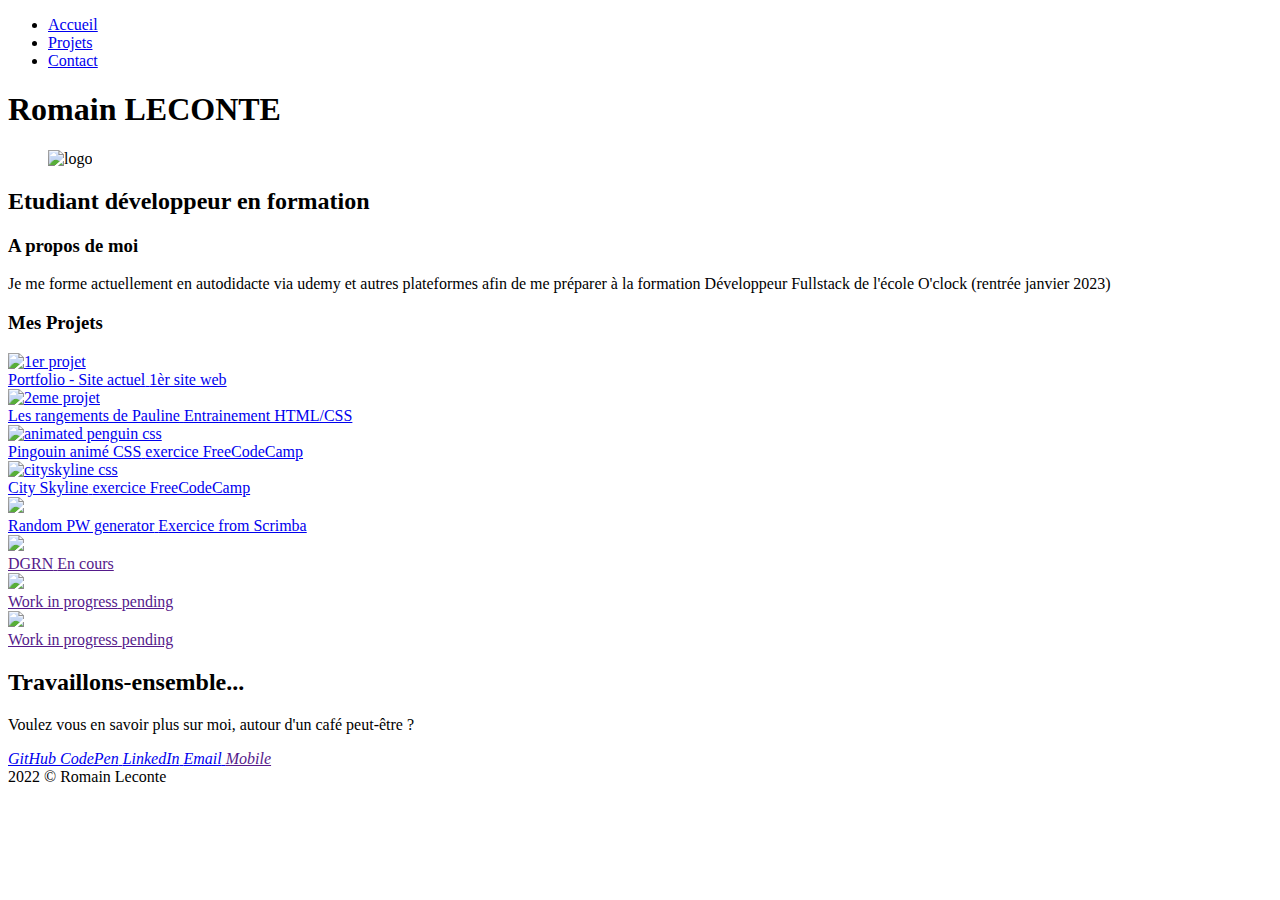
==== index.html @ 01650e03 "ajout fichier js" ====
<!DOCTYPE html> <!-- Définit que c'est un doc en HTML -->
<html>

    <head> <!-- Head correspond au titre de la page, ca ne sera pas affiché-->
        <meta charset="utf-8" /> <!-- Définit l'encodage de la page (permet afficher accent, caractères spéciaux)-->
        <title>Devconte - Developpeur Freelance - Romain LECONTE</title>
        <link rel="stylesheet" type="text/css" href="design/default.css"></link>
    
        <link rel="preconnect" href="https://fonts.googleapis.com">
        <link rel="preconnect" href="https://fonts.gstatic.com" crossorigin>
        <link href="https://fonts.googleapis.com/css2?family=Playfair+Display&family=Poppins:wght@100;400&family=Raleway&family=Roboto:wght@100;300;400&family=RocknRoll+One&display=swap" rel="stylesheet"
        <meta name="viewport" content="width=device-width"/>
        <link rel="icon" type="image/png" href="pictures/favicon-32x32.png">
        <script src="https://kit.fontawesome.com/619c7e6cd3.js" crossorigin="anonymous"></script>
    </head>

    <body>

 

         <div class="nav">
            <nav>
               <ul>
                   <li><a href="index.html" title="aller à l'accueil" target="_blank">Accueil</a></li>
                   <li><a href="#projets" title="Accueil deux">Projets</a></li>
                   <li><a href="#contact" title="Contact">Contact</a></li>
               </ul>
           
                
            </nav>
        </div> 
        
        <header>
            
            <h1>Romain LECONTE</h1>
            <div class="logobox">
                <figure id="logo">
                    <img src="pictures/logo.png" alt="logo" title="Ceci est mon logo"/ id="logo">
                </figure>
            </div>
            
            

            <h2>Etudiant développeur en formation</h2> 
        
            <section class="pres">
                <h3>A propos de moi</h3>
                
                <p>Je me forme actuellement en autodidacte via udemy et autres plateformes afin de me préparer à la formation Développeur Fullstack de l'école O'clock (rentrée janvier 2023)</p>
            
            </section>
            <!-- <span class="separator"></span> -->
        </header> 
        
       

        <div class="contener">
            
        
            

            <section>
                <h3>Mes Projets</h3>

                <!-- Conteneur-->
                <div id="projets">

                    <!--Contenu : 1er Projet-->
                    <div class="projet first">
                        <a href="premierprojet.html">  
                            <div class="picture"> <!-- Bloc de  l'image-->
                                <img src="pictures/LogoRL.gif" alt="1er projet">
                            </div>
                            <span class="titre-projet">Portfolio - Site actuel</span> 
                            <span class="desc-project">1èr site web</span>
                        </a>
                    </div>
                
            
                    <!--Contenu : 2ème Projet-->
                    <div class="projet">
                        <a href="projet-2.html">
                            <div class="picture">
                                <img src="pictures/rangement.jpg" alt="2eme projet">
                            </div>
                            <span class="titre-projet">Les rangements de Pauline</span>
                            <span class="desc-project">Entrainement HTML/CSS</span>
                        </a>
                    </div>
                    <!--Contenu : 3ème Projet-->
                    <div class="projet">
                        <a href="https://codepen.io/devconte/pen/ExLWxJK">
                            <div class="picture">
                                <img src="pictures/penguin.PNG" alt="animated penguin css">
                            </div>
                            <span class="titre-projet">Pingouin animé CSS</span>
                            <span class="desc-project">exercice FreeCodeCamp</span>
                        </a>
                    </div>
                    <!--Contenu : 4ème Projet-->
                    <div class="projet">
                        <a href="https://codepen.io/devconte/pen/zYjKQzQ">
                            <div class="picture">
                                <img src="pictures/cityskyline.PNG" alt="cityskyline css">
                            </div>
                            <span class="titre-projet">City Skyline</span>
                            <span class="desc-project">exercice FreeCodeCamp</span>
                        </a>
                    </div>

                    <div class="projet">
                        <a href="https://codepen.io/devconte/pen/oNdqBLz">
                            <div class="picture">
                                <img src="pictures/pwgenerator.PNG">
                            </div>
                            <span class="titre-projet">Random PW generator</span>
                            <span class="desc-project">Exercice from Scrimba</span>
                        </a>
                    </div>

                    <div class="projet">
                        <a href="">
                            <div class="picture">
                                <img src="pictures/pending.png">
                            </div>
                            <span class="titre-projet">DGRN</span>
                            <span class="desc-project">En cours</span>
                        </a>
                    </div>

                    <div class="projet">
                        <a href="">
                            <div class="picture">
                                <img src="pictures/pending.png">
                            </div>
                            <span class="titre-projet">Work in progress</span>
                            <span class="desc-project">pending</span>
                        </a>
                    </div>

                    <div class="projet">
                        <a href="">
                            <div class="picture">
                                <img src="pictures/pending.png">
                            </div>
                            <span class="titre-projet">Work in progress</span>
                            <span class="desc-project">pending</span>
                        </a>
                    </div>
        
                  
                    </div>
                </div>
            </section>
           

      
        </div>

        <section id="contact">
                
            <div class="contactheader">
                <h2>Travaillons-ensemble... </h2>
                <p>Voulez vous en savoir plus sur moi, autour d'un café peut-être ?  <i class="fa-solid fa-mug-hot fa-xl"></i></p>
                
            </div>
            <div id="contact-links">
                <a href="https://github.com/Devconte" alt="github" class="clinks">
                    <i class="fa-brands fa-github fa-2xl fa-bounce">
                        <span>GitHub</span>
                    </i>
                </a>
                <a href="https://codepen.io/devconte" alt="codepen" class="clinks">
                    <i class="fa-brands fa-codepen fa-2xl fa-bounce"> 
                        <span>CodePen</span>
                    </i>
                </a>
                <a href="https://www.linkedin.com/in/romain-leconte-b63085b9/" alt="linkedin" class="clinks">
                    <i class="fa-brands fa-linkedin fa-2xl fa-beat"> 
                        <span>LinkedIn</span>
                    </i>
                </a>
                <a href="mailto:romain.lcnte@gmail.com" alt="email" class="clinks">
                    <i class="fa-solid fa-at fa-2xl fa-beat"> 
                        <span>Email</span>
                    </i>
                </a>
                <a href="" class="clinks">
                    <i class="fa-solid fa-mobile-retro fa-2xl fa-shake" alt="mobile"> 
                        <span>Mobile</span>
                    </i>
                </a>
            </div>

        </section>
        


        


        <footer>
            <span>2022 &copy; Romain Leconte</span>
        </footer>
        <script src="/javascript/index.js"></script>
</body>
</html>
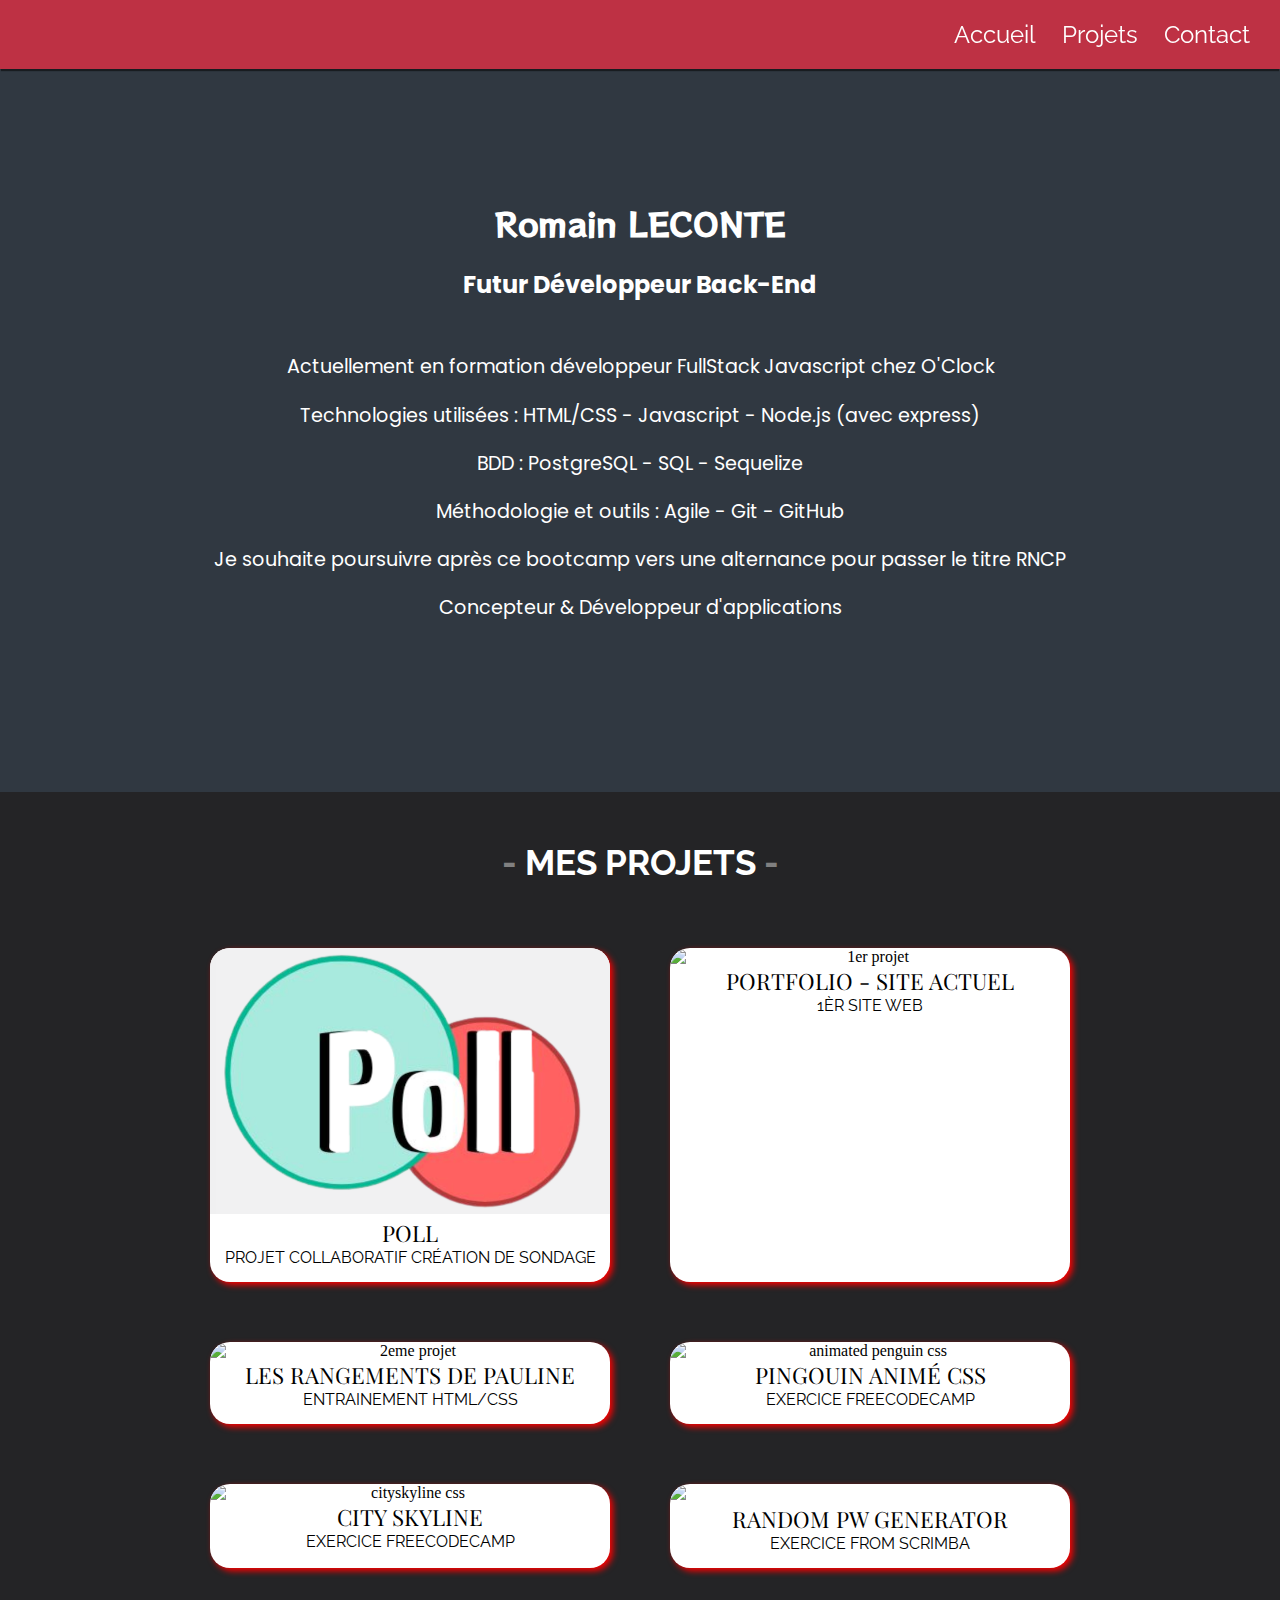
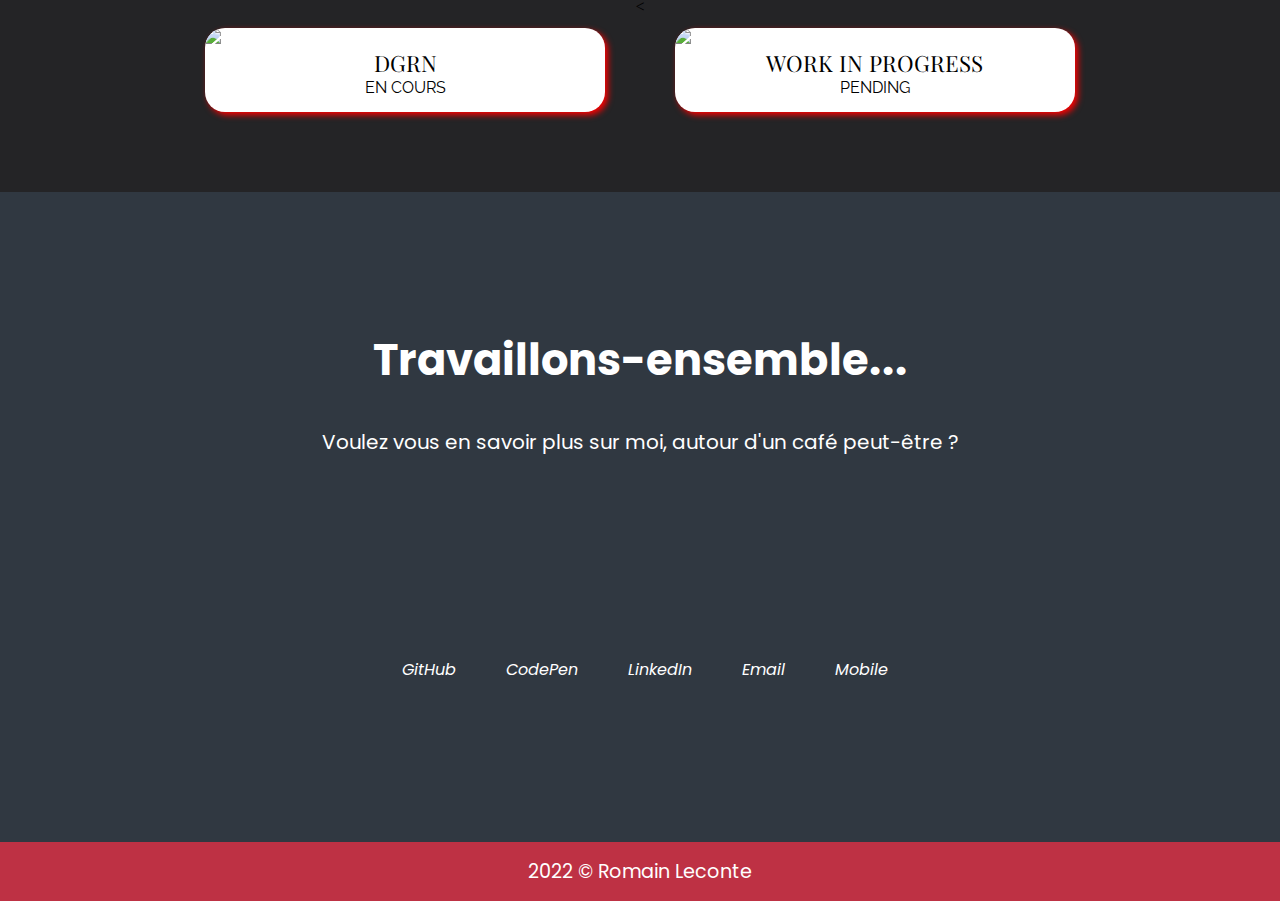
==== commit caa3224d: "debut refacto" ====
--- a/index.html
+++ b/index.html
@@ -3,14 +3,14 @@
 
     <head> <!-- Head correspond au titre de la page, ca ne sera pas affiché-->
         <meta charset="utf-8" /> <!-- Définit l'encodage de la page (permet afficher accent, caractères spéciaux)-->
-        <title>Devconte - Developpeur Freelance - Romain LECONTE</title>
+        <title>Devconte - Developpeur Back-End - Romain LECONTE</title>
         <link rel="stylesheet" type="text/css" href="design/default.css"></link>
     
         <link rel="preconnect" href="https://fonts.googleapis.com">
         <link rel="preconnect" href="https://fonts.gstatic.com" crossorigin>
         <link href="https://fonts.googleapis.com/css2?family=Playfair+Display&family=Poppins:wght@100;400&family=Raleway&family=Roboto:wght@100;300;400&family=RocknRoll+One&display=swap" rel="stylesheet"
         <meta name="viewport" content="width=device-width"/>
-        <link rel="icon" type="image/png" href="pictures/favicon-32x32.png">
+        <link rel="icon" type="image/png" href="pictures/favicon.png">
         <script src="https://kit.fontawesome.com/619c7e6cd3.js" crossorigin="anonymous"></script>
     </head>
 
@@ -32,23 +32,31 @@
         
         <header>
             
-            <h1>Romain LECONTE</h1>
-            <div class="logobox">
+            
+            <!-- <div class="logobox">
                 <figure id="logo">
                     <img src="pictures/logo.png" alt="logo" title="Ceci est mon logo"/ id="logo">
                 </figure>
+            </div> -->
+            
+            
+            <div class="test">
+                <h1>Romain LECONTE</h1>
+                <h2>Futur Développeur Back-End</h2>
+                <section class="pres">
+                    
+                
+                    <p>Actuellement en formation développeur FullStack Javascript chez O'Clock</p>
+                    <p>Technologies utilisées : HTML/CSS - Javascript - Node.js (avec express)</p>
+                    <p>BDD : PostgreSQL - SQL - Sequelize</p>
+                    <p>Méthodologie et outils : Agile - Git - GitHub </p>
+
+                    <p>Je souhaite poursuivre après ce bootcamp vers une alternance pour passer le titre RNCP </p>
+                    <p>Concepteur & Développeur d'applications</p>
+
+                
+                </section>
             </div>
-            
-            
-
-            <h2>Etudiant développeur en formation</h2> 
-        
-            <section class="pres">
-                <h3>A propos de moi</h3>
-                
-                <p>Je me forme actuellement en autodidacte via udemy et autres plateformes afin de me préparer à la formation Développeur Fullstack de l'école O'clock (rentrée janvier 2023)</p>
-            
-            </section>
             <!-- <span class="separator"></span> -->
         </header> 
         
@@ -65,11 +73,22 @@
                 <!-- Conteneur-->
                 <div id="projets">
 
+
+
+                    <div class="projet">
+                        <a href="https://github.com/Polls-team/poll">
+                            <div class="picture">
+                                <img src="pictures/logo poll.png">
+                            </div>
+                            <span class="titre-projet">Poll</span>
+                            <span class="desc-project">Projet collaboratif création de sondage</span>
+                        </a>
+                    </div>
                     <!--Contenu : 1er Projet-->
                     <div class="projet first">
                         <a href="premierprojet.html">  
                             <div class="picture"> <!-- Bloc de  l'image-->
-                                <img src="pictures/LogoRL.gif" alt="1er projet">
+                                <img src="pictures/logo.png" alt="1er projet">
                             </div>
                             <span class="titre-projet">Portfolio - Site actuel</span> 
                             <span class="desc-project">1èr site web</span>
@@ -128,15 +147,7 @@
                         </a>
                     </div>
 
-                    <div class="projet">
-                        <a href="">
-                            <div class="picture">
-                                <img src="pictures/pending.png">
-                            </div>
-                            <span class="titre-projet">Work in progress</span>
-                            <span class="desc-project">pending</span>
-                        </a>
-                    </div>
+                    <
 
                     <div class="projet">
                         <a href="">
@@ -202,6 +213,6 @@
         <footer>
             <span>2022 &copy; Romain Leconte</span>
         </footer>
-        <script src="/javascript/index.js"></script>
+        <script src="index.js"></script>
 </body>
 </html>
--- a/design/default.css
+++ b/design/default.css
@@ -0,0 +1,276 @@
+/* fonts 
+font-family: 'Playfair Display', serif;
+font-family: 'Poppins', sans-serif;
+font-family: 'Raleway', sans-serif;
+font-family: 'Roboto', sans-serif;
+font-family: 'RocknRoll One', sans-serif;
+*/
+html{
+    background-color: #242426;
+    
+}
+
+#logo {
+    margin: 10px 0 15px 0;
+    width: 100px;
+}
+
+.logobox{
+    display:flex;
+    justify-content: center;
+}
+header{
+    text-align: center;
+    color: white;
+    background-color: #303841;
+    margin: 0;
+    padding-top: 200px;
+    padding-bottom:  150px;
+}
+body{
+    padding:0;
+    margin:0;
+  
+}
+
+p {
+    font-family: 'Poppins', sans-serif;
+    font-size: 1.2rem;
+    color: white;
+}
+ 
+
+
+section{
+    text-align: center;
+    margin-top: 50px;
+}
+
+
+h1 {
+    font-family:'RocknRoll One', sans-serif;
+    margin-top: 0;
+}
+
+h2 {
+    font-family: 'Poppins', sans-serif;
+    font-size: 1.5rem;
+}
+
+
+h3:before{
+    content:"- ";
+    color:grey
+}
+h3:after{
+    content:" -";
+    color:grey
+}
+h3{
+    font-size: 2.2rem;
+    text-transform: uppercase;
+    font-family: 'Raleway', sans-serif;
+    color:white;
+}
+
+
+
+footer {
+    background: #BE3144;
+    color: white;
+    text-align: center;
+    padding: 15px;
+    font-family: 'Poppins', sans-serif;
+    font-size: 1.2rem;
+}
+.job {
+    font-size: 1.5em;
+    font-family: 'Playfair Display', serif;
+
+}
+
+/* lien et listes */
+a:active{
+    color: blue;
+}
+a { /* refere a tout les lien sur la page */
+    text-decoration:none;
+    color:black
+}
+
+ul{
+    padding:0;
+    display:inline;
+}
+li:hover { 
+    font-weight: bold; /
+}
+
+li{
+    list-style-type: none;
+    display: inline;
+    margin:10px;
+    
+}
+
+
+
+
+
+/* nav */
+
+.nav {
+    width: 100%;
+    box-shadow: 0px 3px 1px -1px rgba(0, 0, 0, 0.5); 
+    font-size: 1.1em;
+    background-color:#BE3144;
+    padding: 20px;
+    display:flex;
+    justify-content: right;
+    font-family: 'Raleway', sans-serif;
+    font-size: 1.5rem;
+    position:fixed;
+
+    
+    
+
+} 
+.nav a {
+    color:white;
+}
+
+
+    
+
+
+
+
+
+
+
+/* projet */
+.contener{
+    width:80%;
+    margin:auto;
+    
+}
+
+
+
+.projet{
+    width: 400px;
+    margin: 30px;
+    display:inline-block;
+    background:white;
+    padding-bottom: 15px;
+    border: 0px solid black;
+    border-radius: 20px;
+    overflow: hidden;
+    box-shadow: 3px 3px 6px; 
+    color:red;
+
+}
+
+
+.projet:hover{ /* permet de mettre une ombre quand on passe souris sur projet */
+    box-shadow: 0 14px 28px; 
+    color:red;
+    transition:0.5s 
+}
+.projet img { /* On vise ici les img au sein du projet et leur mettre une hauteur ainsi qu'une largeur max*/
+    min-width: 400px;
+    height: 266px;
+    object-fit: cover;
+    
+
+}
+
+
+.projet span{ 
+    text-transform: uppercase;
+    display: block;
+}
+
+
+.titre-projet {
+     font-family: 'Playfair Display', serif;
+     font-size: 1.4rem;
+}
+
+.desc-project{
+    font-family: 'Raleway', sans-serif;
+    font-size: 1rem;
+}
+
+/*Contact */
+
+.contactheader{
+    padding-bottom: 10rem;
+    font-family: 'RocknRoll One', sans-serif;
+    color:white;
+    
+}
+
+.contactheader h2 {   
+    font-size: 2.7rem;
+}
+
+.contactheader p {
+    font-size: 1.25rem;
+}
+/* ID */
+
+
+
+
+#projets{
+    display: flex;
+    flex-wrap: wrap;
+    justify-content: center;
+
+}
+
+#contact {
+    padding-top: 100px;
+    
+    background-color: #303841; 
+}
+#contact-links  {
+    display:flex;  
+    justify-content: center;
+    padding-bottom: 10rem;
+   
+}    
+#contact a{
+    color:white;
+    margin: 20px 20px 0 30px;
+    font-size: 1em;
+    
+}
+
+#contact span {
+    font-family: 'Poppins', sans-serif;
+}
+
+
+
+
+
+*{
+    box-sizing: border-box;
+}
+
+@media all and (max-width: 1000px) {
+    .projet { width:100%; margin:15px }
+    .projet img { width:100%;min-width:auto; }
+    .projet .picture {width:100%; height:auto}
+    header h2 {width:90%}
+    #contact-links{ display: flex;
+    flex-direction: column;
+    }
+    .clinks{
+        padding-bottom: 40px;
+    }
+    
+}
+
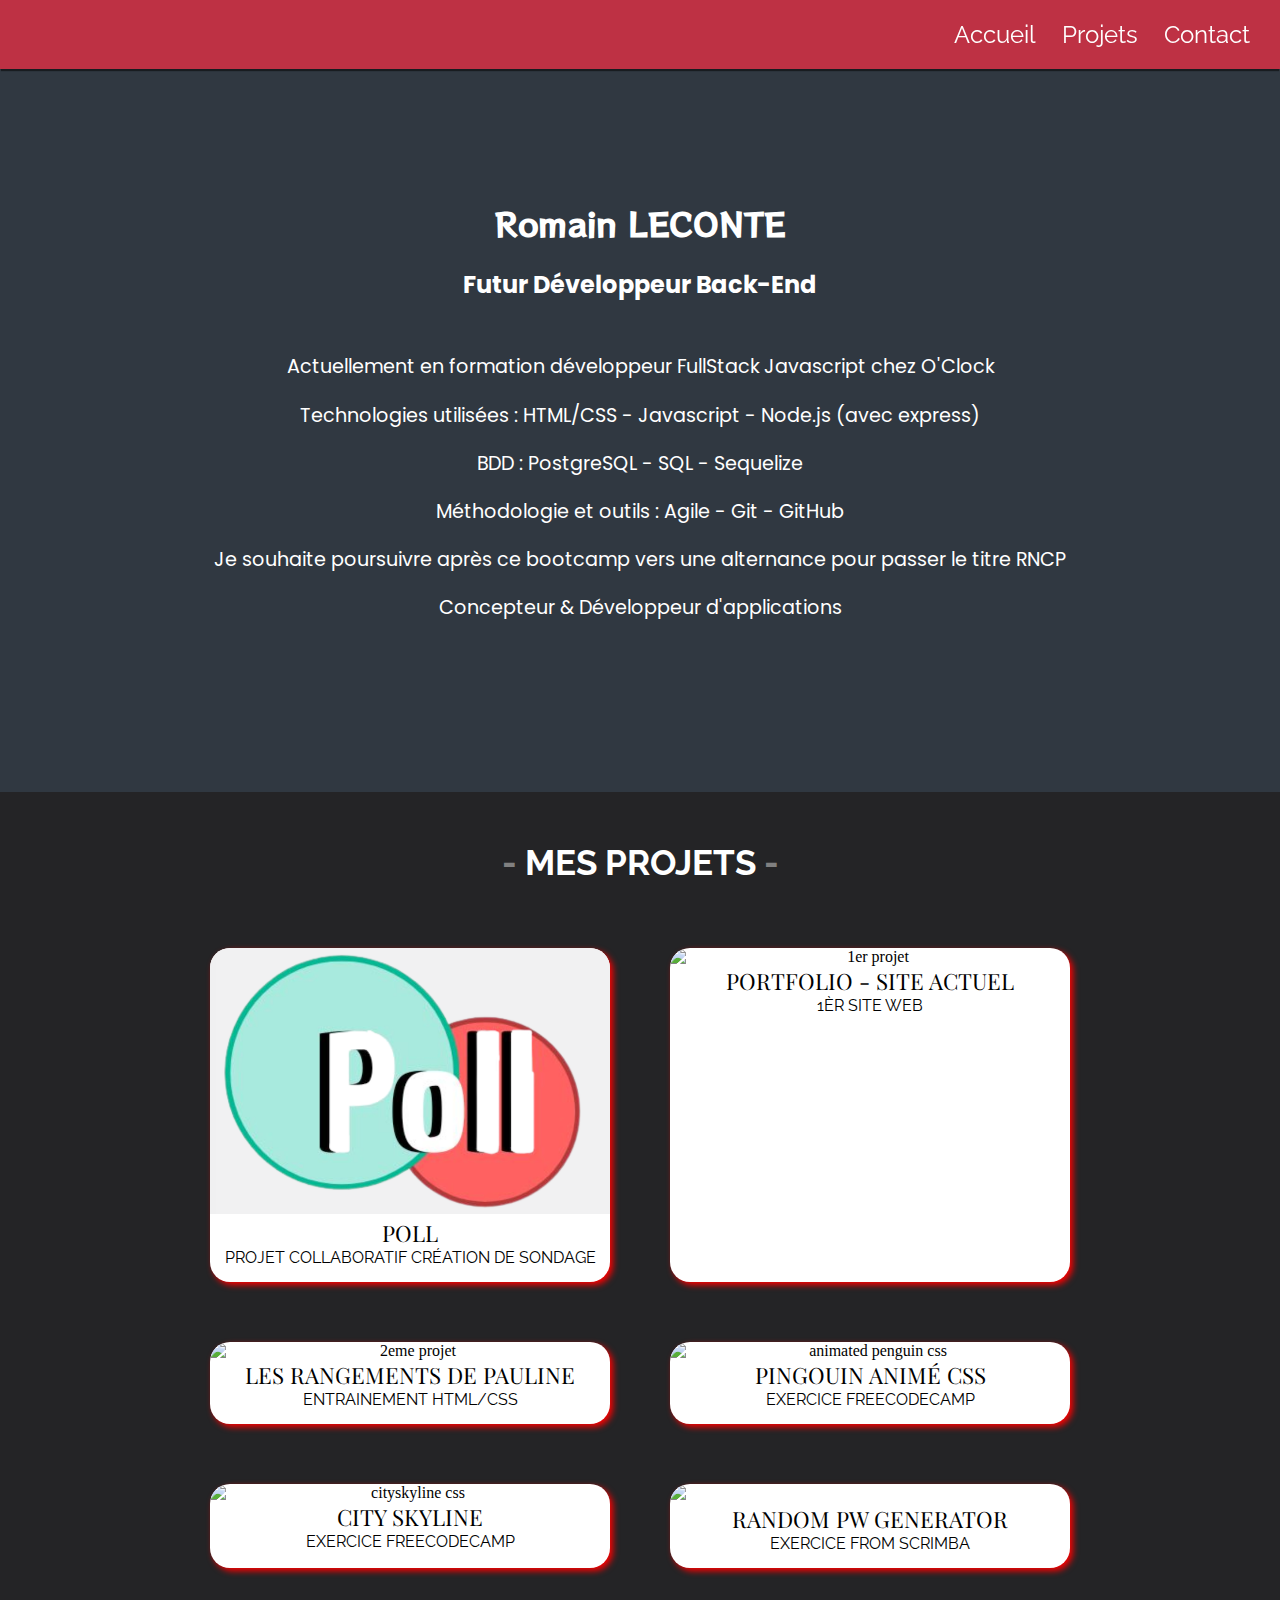
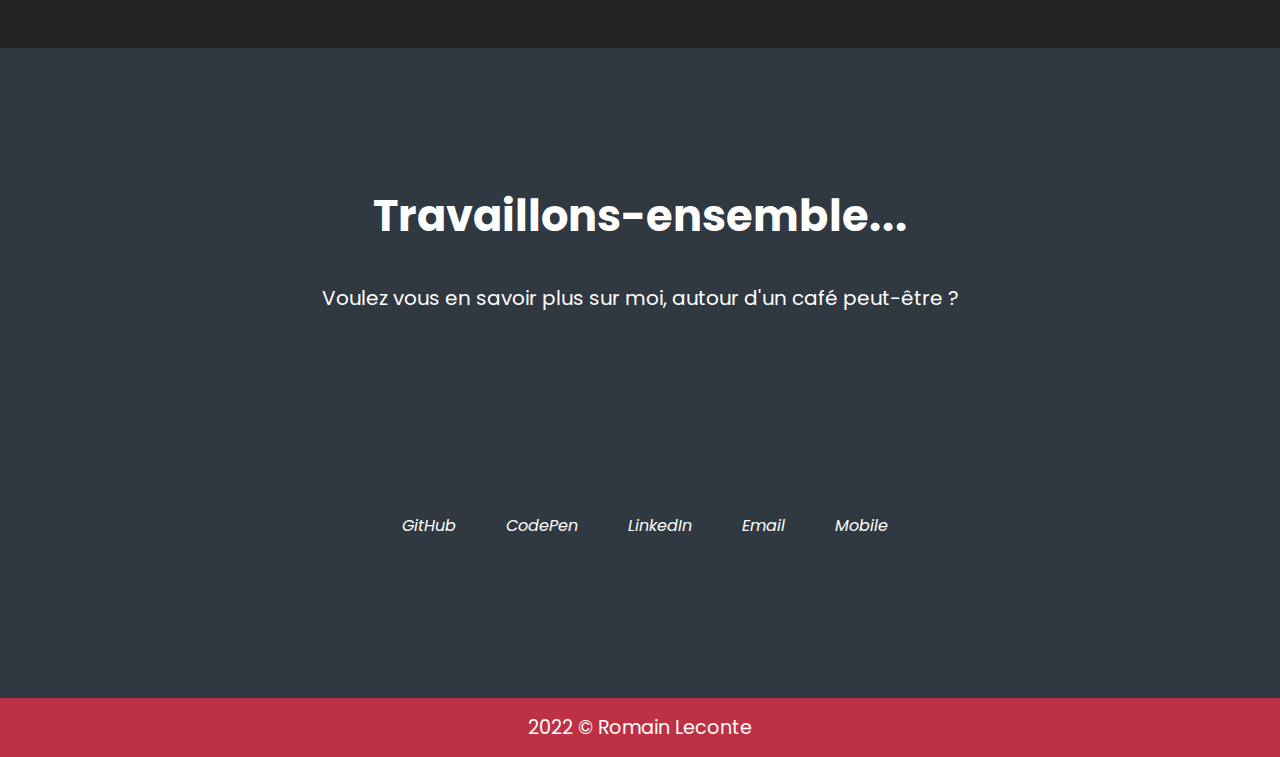
==== commit 8881c4ec: "Modif index" ====
--- a/index.html
+++ b/index.html
@@ -76,12 +76,13 @@
 
 
                     <div class="projet">
-                        <a href="https://github.com/Polls-team/poll">
+                        <a href="https://www.my-poll.fr/">
                             <div class="picture">
                                 <img src="pictures/logo poll.png">
                             </div>
                             <span class="titre-projet">Poll</span>
                             <span class="desc-project">Projet collaboratif création de sondage</span>
+                            <a href="https://github.com/Polls-team/poll"></a>
                         </a>
                     </div>
                     <!--Contenu : 1er Projet-->
@@ -137,7 +138,7 @@
                         </a>
                     </div>
 
-                    <div class="projet">
+                <!--     <div class="projet">
                         <a href="">
                             <div class="picture">
                                 <img src="pictures/pending.png">
@@ -147,7 +148,7 @@
                         </a>
                     </div>
 
-                    <
+                    
 
                     <div class="projet">
                         <a href="">
@@ -157,7 +158,7 @@
                             <span class="titre-projet">Work in progress</span>
                             <span class="desc-project">pending</span>
                         </a>
-                    </div>
+                    </div> -->
         
                   
                     </div>
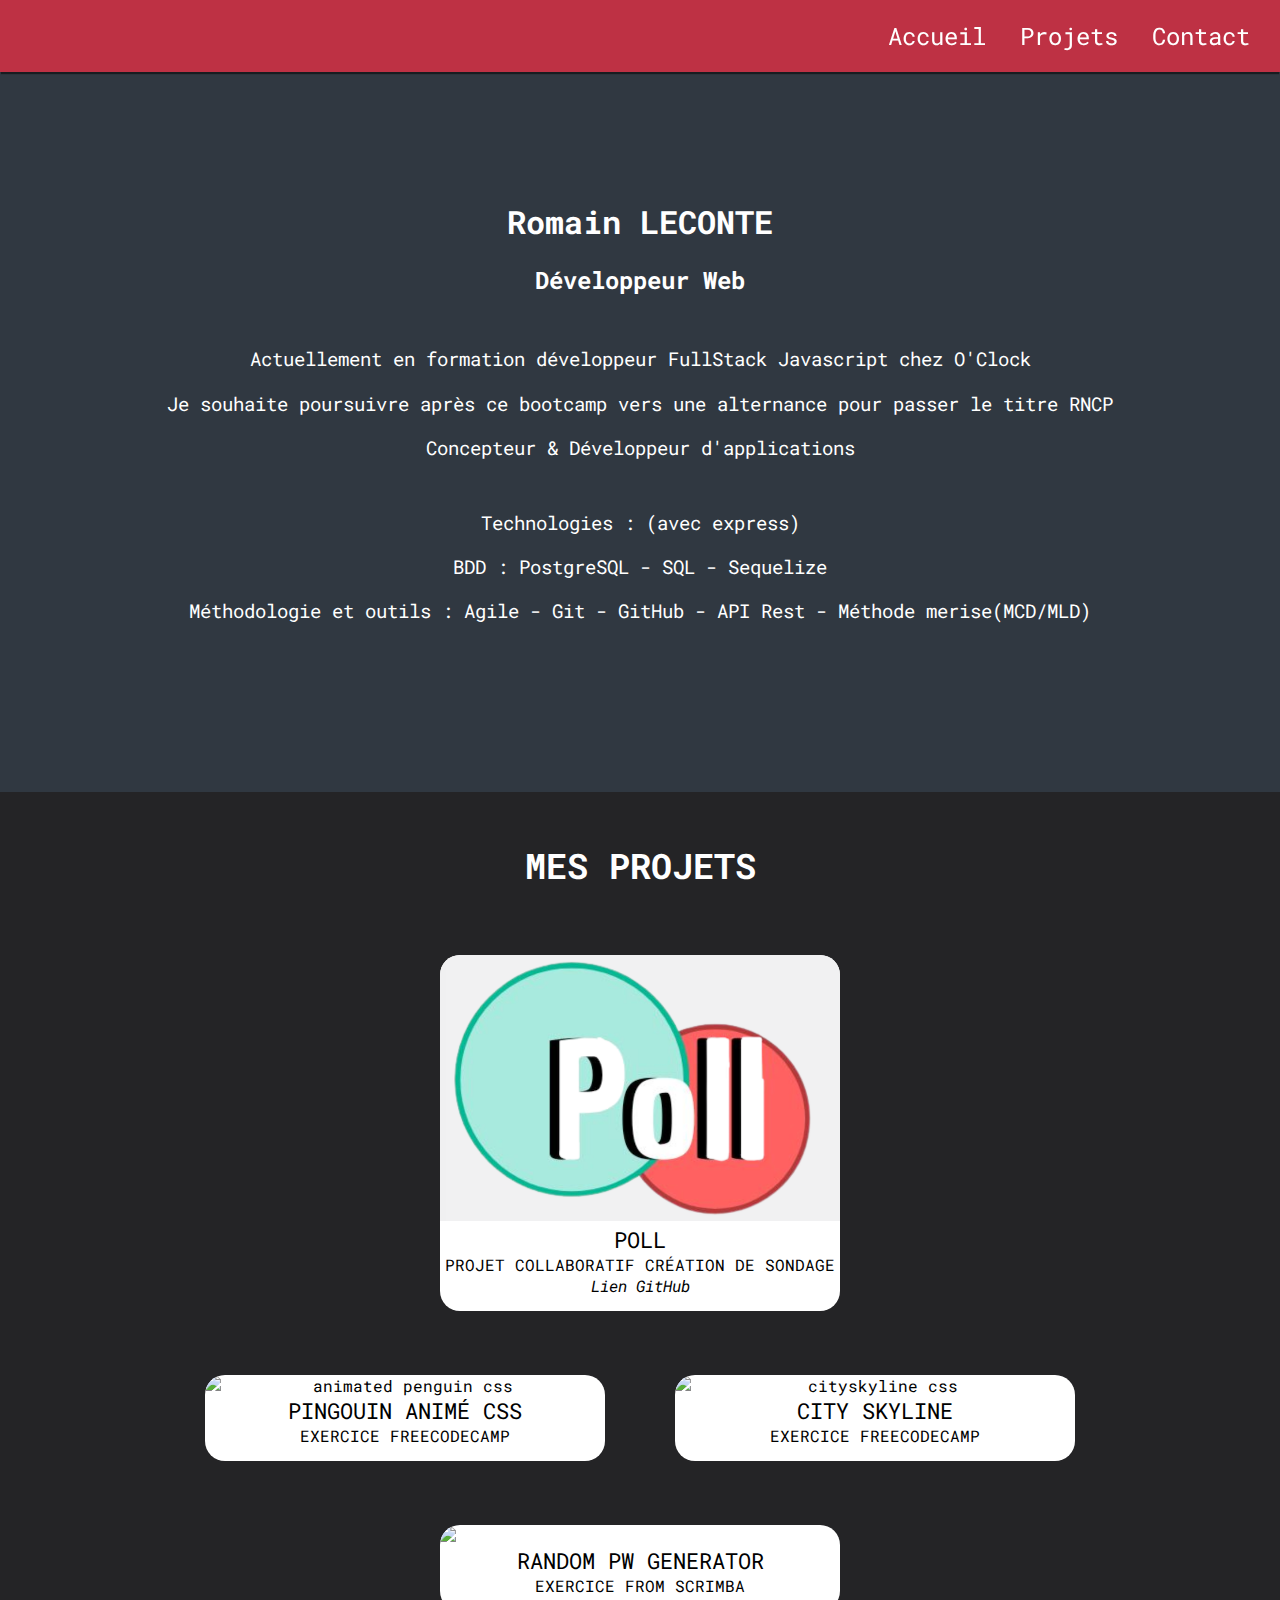
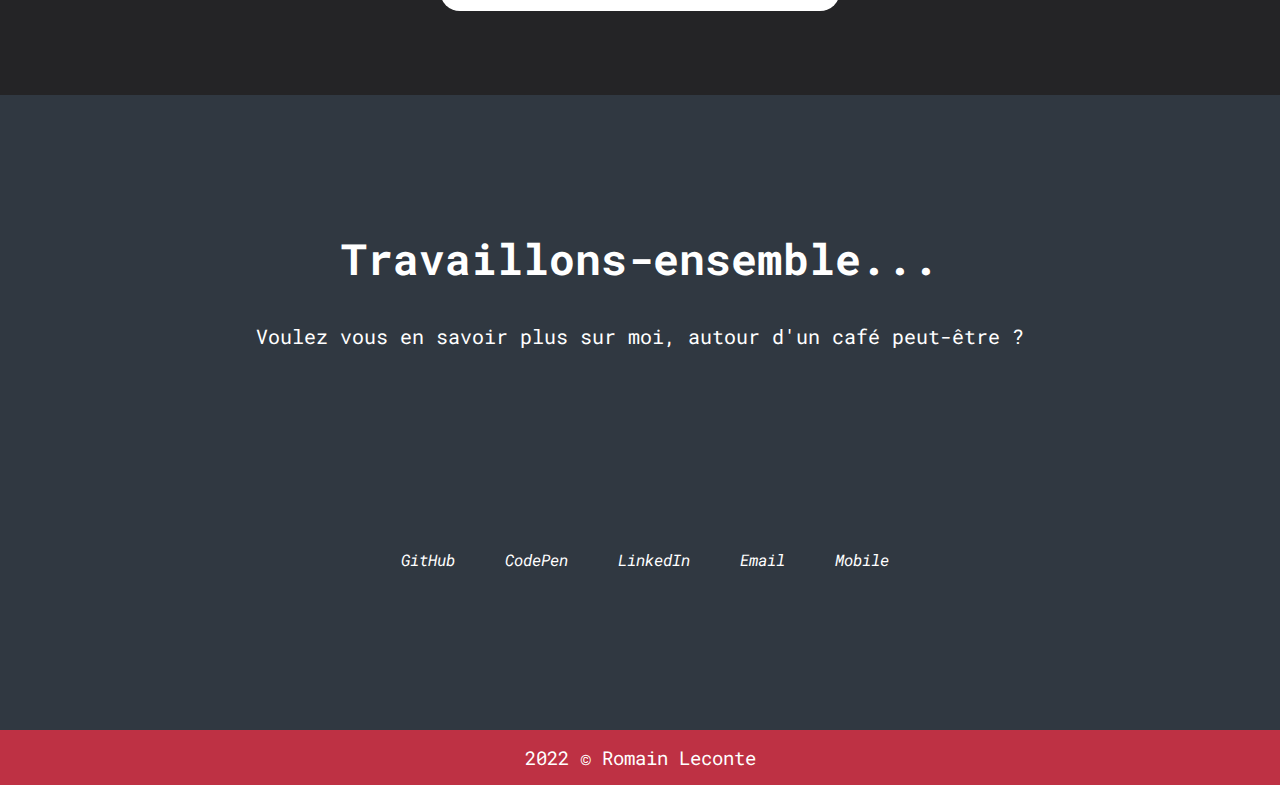
==== commit 2261031c: "cleanup portfolio" ====
--- a/index.html
+++ b/index.html
@@ -8,7 +8,9 @@
     
         <link rel="preconnect" href="https://fonts.googleapis.com">
         <link rel="preconnect" href="https://fonts.gstatic.com" crossorigin>
-        <link href="https://fonts.googleapis.com/css2?family=Playfair+Display&family=Poppins:wght@100;400&family=Raleway&family=Roboto:wght@100;300;400&family=RocknRoll+One&display=swap" rel="stylesheet"
+        <link rel="preconnect" href="https://fonts.googleapis.com">
+        <link rel="preconnect" href="https://fonts.gstatic.com" crossorigin>
+        <link href="https://fonts.googleapis.com/css2?family=Raleway:wght@400;600&family=Roboto+Mono:wght@400;600&display=swap" rel="stylesheet">
         <meta name="viewport" content="width=device-width"/>
         <link rel="icon" type="image/png" href="pictures/favicon.png">
         <script src="https://kit.fontawesome.com/619c7e6cd3.js" crossorigin="anonymous"></script>
@@ -40,21 +42,21 @@
             </div> -->
             
             
-            <div class="test">
+            <div class="hero">
                 <h1>Romain LECONTE</h1>
-                <h2>Futur Développeur Back-End</h2>
-                <section class="pres">
+                <h2>Développeur Web</h2>
+                <section >
                     
                 
                     <p>Actuellement en formation développeur FullStack Javascript chez O'Clock</p>
-                    <p>Technologies utilisées : HTML/CSS - Javascript - Node.js (avec express)</p>
-                    <p>BDD : PostgreSQL - SQL - Sequelize</p>
-                    <p>Méthodologie et outils : Agile - Git - GitHub </p>
-
                     <p>Je souhaite poursuivre après ce bootcamp vers une alternance pour passer le titre RNCP </p>
                     <p>Concepteur & Développeur d'applications</p>
 
-                
+                </section>
+                <section>
+                    <p>Technologies :  <i class="fa-brands fa-html5 fa-xl" style="color: #ffae00;"></i> <i class="fa-brands fa-css3-alt fa-xl" style="color: #005eff;"></i> <i class="fa-brands fa-js fa-xl" style="color: #d1d100;"></i> <i class="fa-brands fa-node-js fa-xl" style="color: #27511f;"></i>(avec express)</p>
+                    <p>BDD : PostgreSQL - SQL - Sequelize</p>
+                    <p>Méthodologie et outils : Agile - Git - GitHub - API Rest - Méthode merise(MCD/MLD) </p>
                 </section>
             </div>
             <!-- <span class="separator"></span> -->
@@ -64,49 +66,30 @@
 
         <div class="contener">
             
-        
+
             
 
             <section>
                 <h3>Mes Projets</h3>
 
                 <!-- Conteneur-->
-                <div id="projets">
-
-
-
-                    <div class="projet">
+                    <div class="projet principal">
                         <a href="https://www.my-poll.fr/">
                             <div class="picture">
                                 <img src="pictures/logo poll.png">
                             </div>
+                        </a>
                             <span class="titre-projet">Poll</span>
                             <span class="desc-project">Projet collaboratif création de sondage</span>
-                            <a href="https://github.com/Polls-team/poll"></a>
-                        </a>
-                    </div>
-                    <!--Contenu : 1er Projet-->
-                    <div class="projet first">
-                        <a href="premierprojet.html">  
-                            <div class="picture"> <!-- Bloc de  l'image-->
-                                <img src="pictures/logo.png" alt="1er projet">
-                            </div>
-                            <span class="titre-projet">Portfolio - Site actuel</span> 
-                            <span class="desc-project">1èr site web</span>
-                        </a>
-                    </div>
-                
-            
-                    <!--Contenu : 2ème Projet-->
-                    <div class="projet">
-                        <a href="projet-2.html">
-                            <div class="picture">
-                                <img src="pictures/rangement.jpg" alt="2eme projet">
-                            </div>
-                            <span class="titre-projet">Les rangements de Pauline</span>
-                            <span class="desc-project">Entrainement HTML/CSS</span>
-                        </a>
-                    </div>
+                            <i class="fa-brands fa-github fa-s">
+                                <a href="https://github.com/Polls-team/poll">Lien GitHub</a>
+                            </i>
+                            
+                       
+                    </div>
+                
+                    <div id="projets"></div>
+                   
                     <!--Contenu : 3ème Projet-->
                     <div class="projet">
                         <a href="https://codepen.io/devconte/pen/ExLWxJK">
@@ -169,21 +152,21 @@
       
         </div>
 
-        <section id="contact">
+        <section class="contact">
                 
             <div class="contactheader">
                 <h2>Travaillons-ensemble... </h2>
                 <p>Voulez vous en savoir plus sur moi, autour d'un café peut-être ?  <i class="fa-solid fa-mug-hot fa-xl"></i></p>
                 
             </div>
-            <div id="contact-links">
+            <div class="contact-links">
                 <a href="https://github.com/Devconte" alt="github" class="clinks">
                     <i class="fa-brands fa-github fa-2xl fa-bounce">
                         <span>GitHub</span>
                     </i>
                 </a>
                 <a href="https://codepen.io/devconte" alt="codepen" class="clinks">
-                    <i class="fa-brands fa-codepen fa-2xl fa-bounce"> 
+                    <i class="fa-brands fa-codepen fa-2xl "> 
                         <span>CodePen</span>
                     </i>
                 </a>
@@ -193,7 +176,7 @@
                     </i>
                 </a>
                 <a href="mailto:romain.lcnte@gmail.com" alt="email" class="clinks">
-                    <i class="fa-solid fa-at fa-2xl fa-beat"> 
+                    <i class="fa-solid fa-at fa-2xl "> 
                         <span>Email</span>
                     </i>
                 </a>
--- a/design/default.css
+++ b/design/default.css
@@ -1,14 +1,17 @@
 /* fonts 
-font-family: 'Playfair Display', serif;
-font-family: 'Poppins', sans-serif;
 font-family: 'Raleway', sans-serif;
-font-family: 'Roboto', sans-serif;
-font-family: 'RocknRoll One', sans-serif;
+font-family: 'Roboto Mono', monospace;
 */
 html{
     background-color: #242426;
-    
-}
+   
+}
+
+
+
+
+
+
 
 #logo {
     margin: 10px 0 15px 0;
@@ -30,11 +33,13 @@
 body{
     padding:0;
     margin:0;
+    font-family: 'Roboto Mono', monospace;
+    
   
 }
 
 p {
-    font-family: 'Poppins', sans-serif;
+   
     font-size: 1.2rem;
     color: white;
 }
@@ -48,28 +53,21 @@
 
 
 h1 {
-    font-family:'RocknRoll One', sans-serif;
+    
     margin-top: 0;
 }
 
 h2 {
-    font-family: 'Poppins', sans-serif;
+    
     font-size: 1.5rem;
 }
 
 
-h3:before{
-    content:"- ";
-    color:grey
-}
-h3:after{
-    content:" -";
-    color:grey
-}
+
 h3{
     font-size: 2.2rem;
     text-transform: uppercase;
-    font-family: 'Raleway', sans-serif;
+   
     color:white;
 }
 
@@ -80,12 +78,12 @@
     color: white;
     text-align: center;
     padding: 15px;
-    font-family: 'Poppins', sans-serif;
+    
     font-size: 1.2rem;
 }
 .job {
     font-size: 1.5em;
-    font-family: 'Playfair Display', serif;
+    
 
 }
 
@@ -127,7 +125,7 @@
     padding: 20px;
     display:flex;
     justify-content: right;
-    font-family: 'Raleway', sans-serif;
+   
     font-size: 1.5rem;
     position:fixed;
 
@@ -166,17 +164,11 @@
     border: 0px solid black;
     border-radius: 20px;
     overflow: hidden;
-    box-shadow: 3px 3px 6px; 
-    color:red;
-
-}
-
-
-.projet:hover{ /* permet de mettre une ombre quand on passe souris sur projet */
-    box-shadow: 0 14px 28px; 
-    color:red;
-    transition:0.5s 
-}
+    
+
+}
+
+
 .projet img { /* On vise ici les img au sein du projet et leur mettre une hauteur ainsi qu'une largeur max*/
     min-width: 400px;
     height: 266px;
@@ -193,20 +185,23 @@
 
 
 .titre-projet {
-     font-family: 'Playfair Display', serif;
+   
      font-size: 1.4rem;
 }
 
 .desc-project{
-    font-family: 'Raleway', sans-serif;
+   
     font-size: 1rem;
 }
 
+.projet a {
+    font-family: 'Roboto Mono', monospace;;
+}
 /*Contact */
 
 .contactheader{
     padding-bottom: 10rem;
-    font-family: 'RocknRoll One', sans-serif;
+  
     color:white;
     
 }
@@ -230,27 +225,28 @@
 
 }
 
-#contact {
+.contact {
     padding-top: 100px;
     
     background-color: #303841; 
 }
-#contact-links  {
+.contact-links  {
     display:flex;  
     justify-content: center;
     padding-bottom: 10rem;
    
 }    
-#contact a{
+.contact a{
     color:white;
     margin: 20px 20px 0 30px;
     font-size: 1em;
     
 }
-
-#contact span {
-    font-family: 'Poppins', sans-serif;
-}
+.contact span {
+    font-family: 'Roboto Mono', monospace;;
+}
+
+
 
 
 
